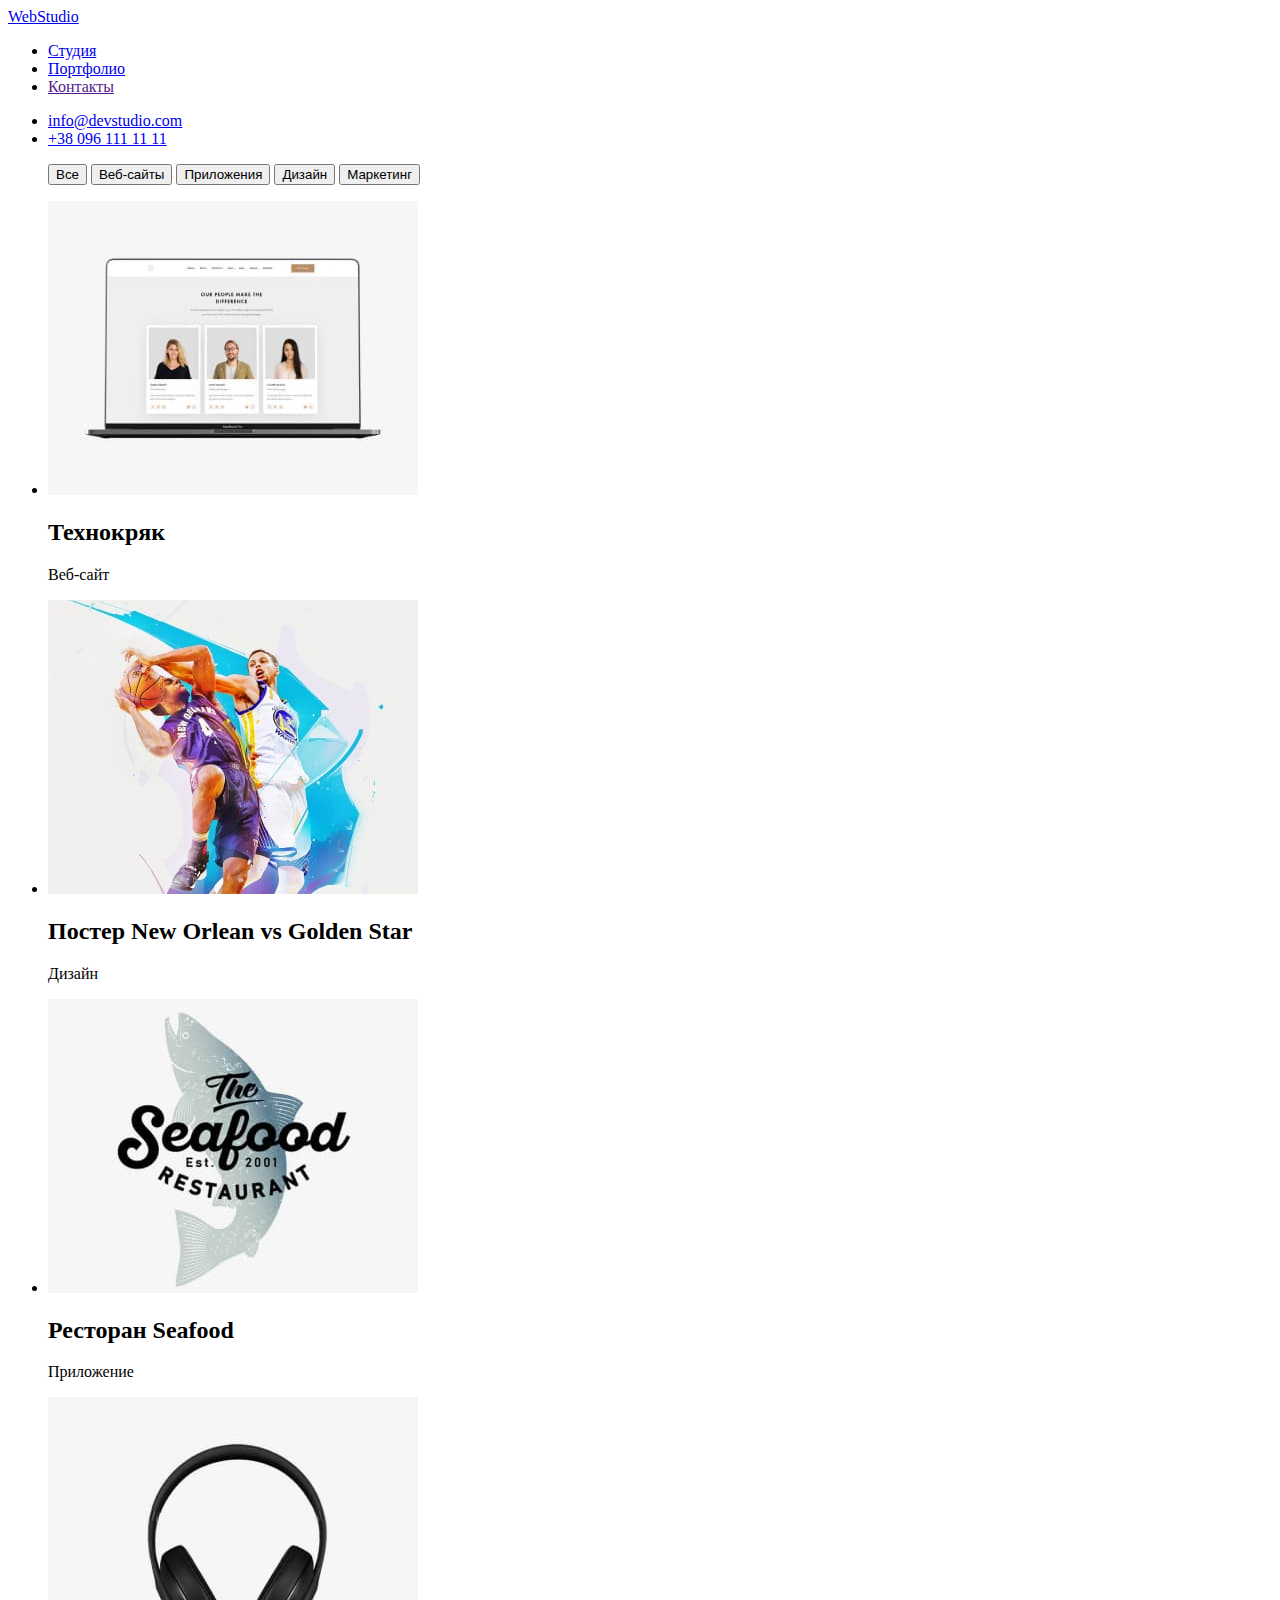
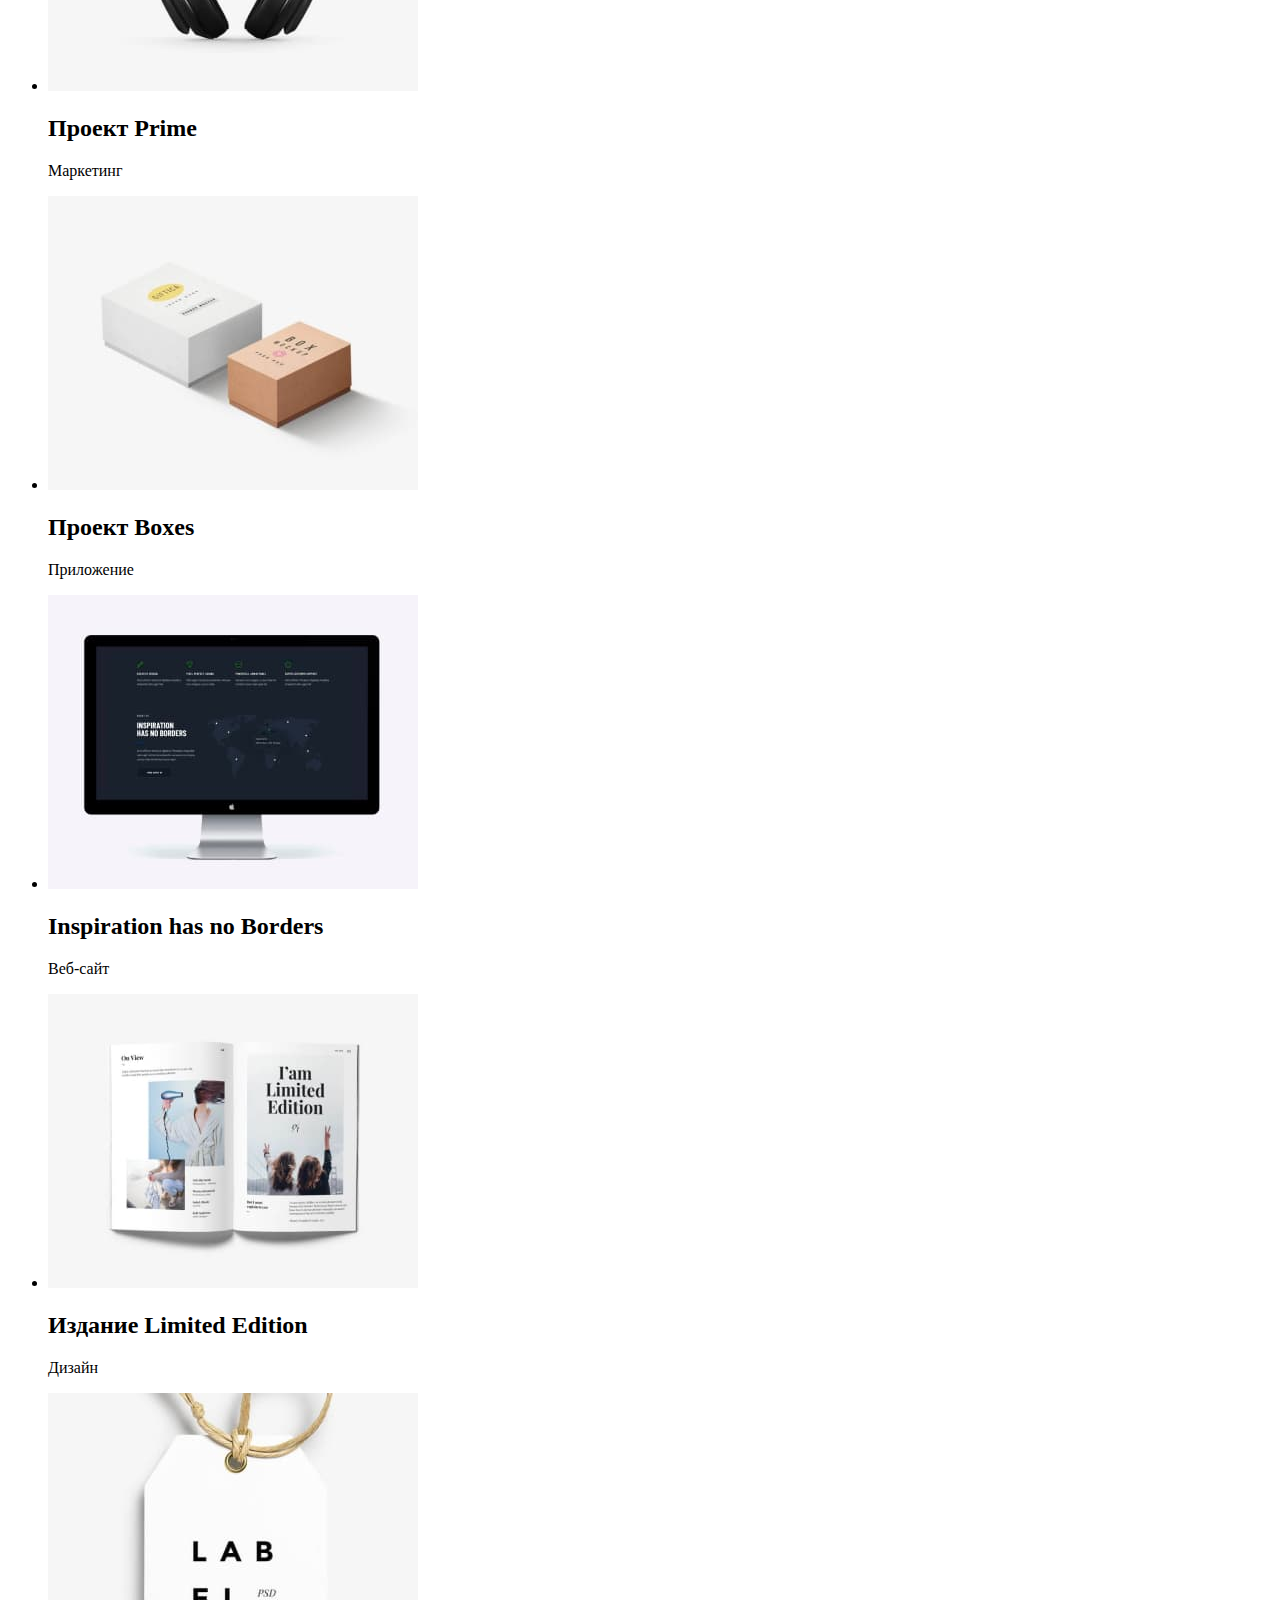
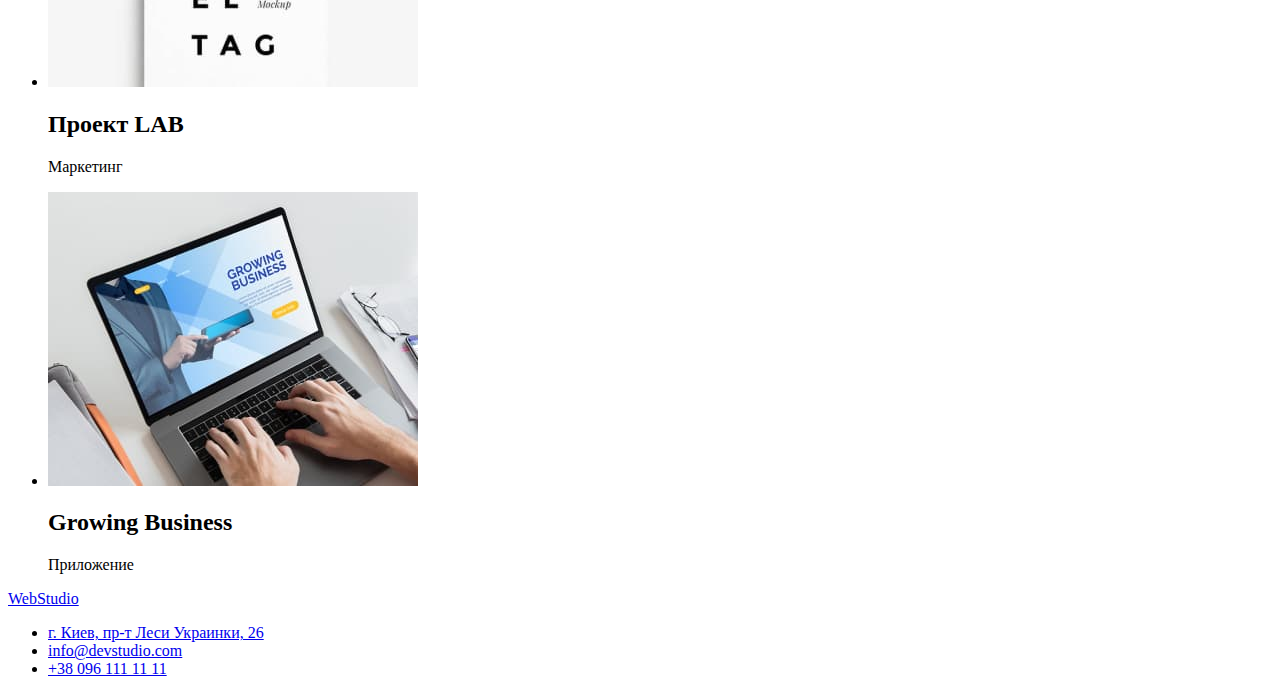
==== portfolio.html @ 332c8d3c "верстка сторінки Portfolio" ====
<!DOCTYPE html>
<html lang="ru">
  <head>
    <meta charset="UTF-8" />
    <meta http-equiv="X-UA-Compatible" content="IE=edge" />
    <meta name="viewport" content="width=device-width, initial-scale=1.0" />
    <title>Portfolio</title>
  </head>
  <body>
    <!--Шапка страницы-->
    <header>
      <nav>
        <a href="./index.html">WebStudio</a>
        <ul>
          <li><a href="./index.html">Студия</a></li>
          <li><a href="./portfolio.html">Портфолио</a></li>
          <li><a href="">Контакты</a></li>
        </ul>
      </nav>
      <ul>
        <li><a href="mailto:info@devstudio.com">info@devstudio.com</a></li>
        <li><a href="tel:+380961111111">+38 096 111 11 11</a></li>
      </ul>
    </header>
    <!--Уникаольний контент страницы-->

    <main>
      <section>
        <ul>
          <button type="button">Все</button>
          <button type="button">Веб-сайты</button>
          <button type="button">Приложения</button>
          <button type="button">Дизайн</button>
          <button type="button">Маркетинг</button>
        </ul>
      </section>
      <section>
        <h1 hidden>Наши работы</h1>
        <ul>
            <li>
                <img src="./images/examplework_1.jpg" alt="Открытый ноутбук" width="370">
                <h2>Технокряк</h2>
                <p>Веб-сайт</p>
            </li>
            <li>
                <img src="./images/examplework_2.jpg" alt="Два баскетболиста с мячом" width="370">
                <h2>Постер <span lang="en"> New Orlean vs Golden Star</span></h2>
                <p>Дизайн</p>
            </li>
            <li>
                <img src="./images/examplework_3.jpg" alt="Рыба и название ресторана" width="370">
                <h2>Ресторан <span lang="en">Seafood</span></h2>
                <p>Приложение</p>
            </li>
            <li>
                <img src="./images/examplework_4.jpg" alt="Наушники" width="370">
                <h2>Проект <span lang="en">Prime</span></h2>
                <p>Маркетинг</p>
            </li>
            <li>
                <img src="./images/examplework_5.jpg" alt="Две картонные коробки" width="370">
                <h2>Проект <span lang="en">Boxes</span></h2>
                <p>Приложение</p>
            </li>
            <li>
                <img src="./images/examplework_6.jpg" alt="Монитор" width="370">
                <h2 lang="en">Inspiration has no Borders</h2>
                <p>Веб-сайт</p>
            </li>
            <li>
                <img src="./images/examplework_7.jpg" alt="Развёрнутая книга" width="370">
                <h2>Издание <span lang="en"> Limited Edition</span></h2>
                <p>Дизайн</p>
            </li>
            <li>
                <img src="./images/examplework_8.jpg" alt="Бирка" width="370">
                <h2>Проект <span lang="en">LAB</span></h2>
                <p>Маркетинг</p>
            </li>
            <li>
                <img src="./images/examplework_9.jpg" alt="Руки на клавиатуре ноутбука">
                <h2 lang="en">Growing Business</h2>
                <p>Приложение</p>
            </li>
        </ul>
      </section>
    </main

    <!--Подвал страницы-->
    <footer>
      <a href="./index.html">WebStudio</a>
      <ul>
        <li>
          <a href="https://goo.gl/maps/DVqmVE1EjnWFbu6t8" target="_blank" rel="noopener noreferrer"
            >г. Киев, пр-т Леси Украинки, 26
          </a>
        </li>
        <li><a href="mailto:info@devstudio.com">info@devstudio.com</a></li>
        <li><a href="tel:+380961111111">+38 096 111 11 11</a></li>
      </ul>
    </footer>
  </body>
</html>
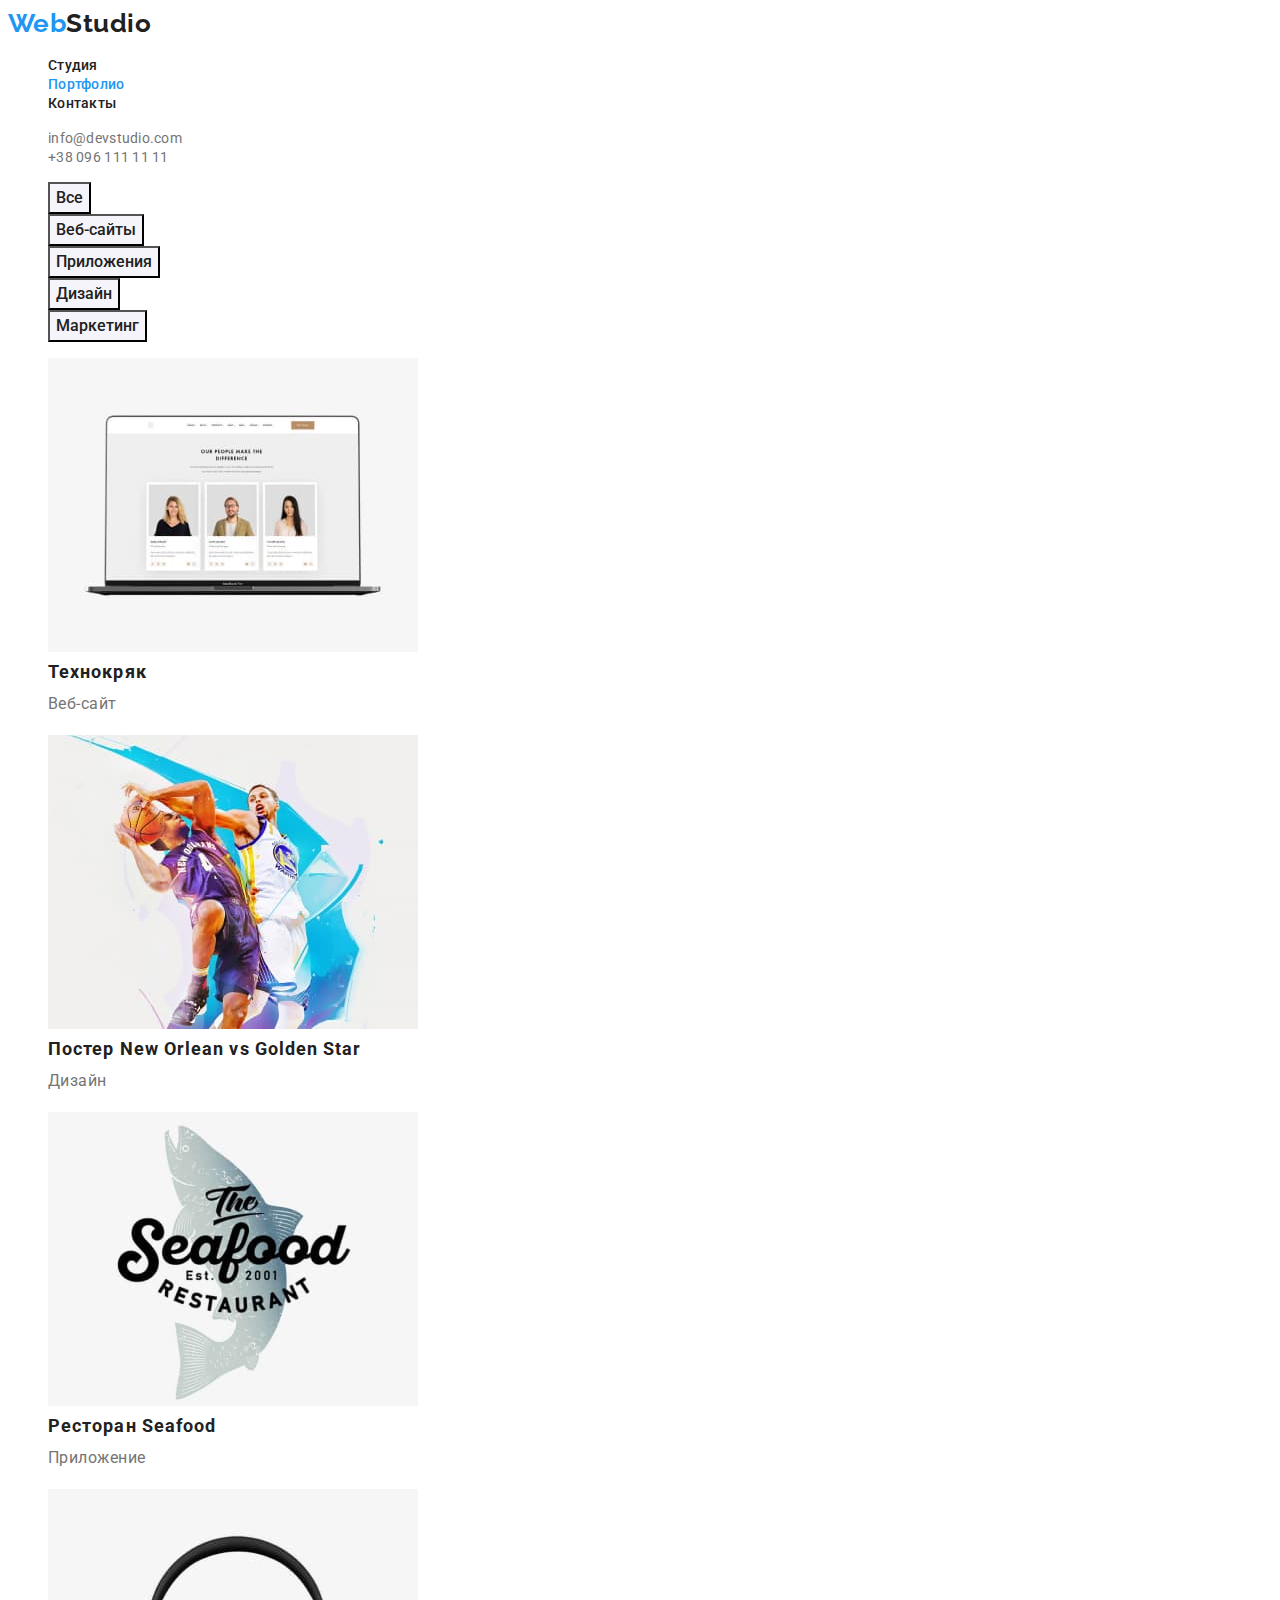
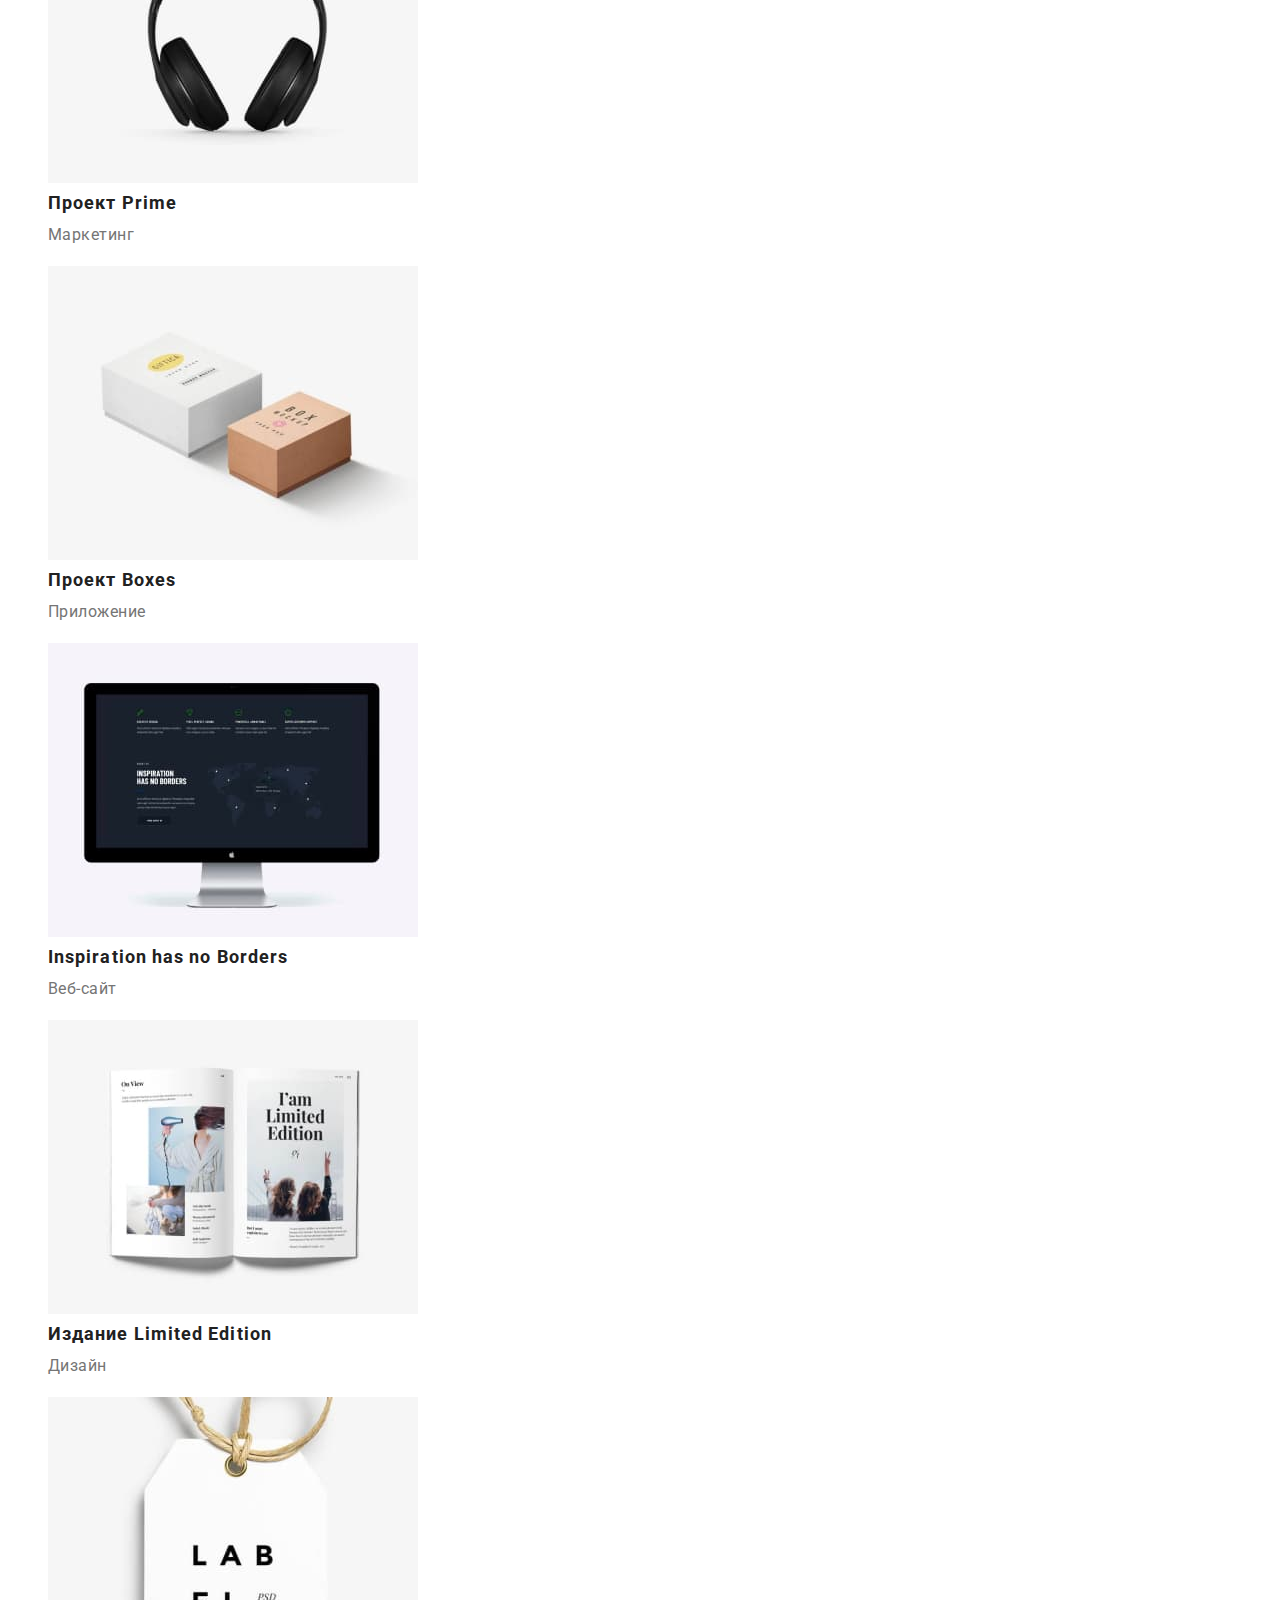
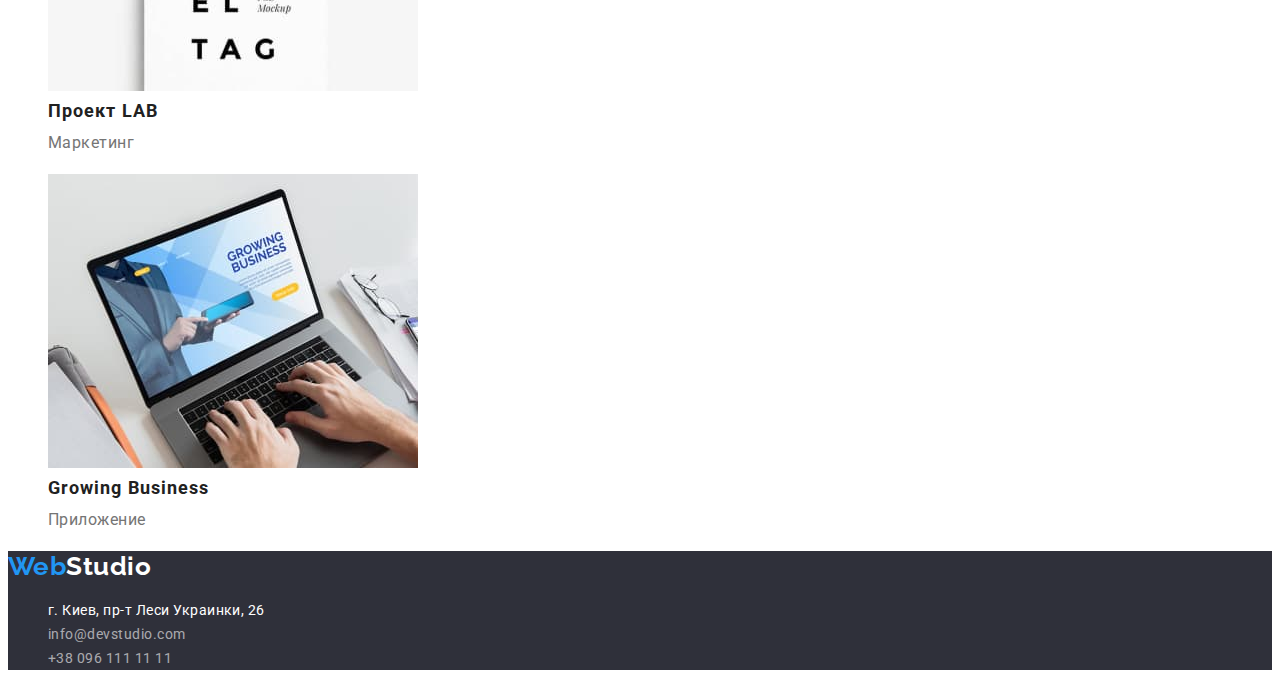
==== commit f4b5bd7f: "add css" ====
--- a/portfolio.html
+++ b/portfolio.html
@@ -5,98 +5,109 @@
     <meta http-equiv="X-UA-Compatible" content="IE=edge" />
     <meta name="viewport" content="width=device-width, initial-scale=1.0" />
     <title>Portfolio</title>
+
+    <link rel="preconnect" href="https://fonts.googleapis.com" />
+    <link rel="preconnect" href="https://fonts.gstatic.com" crossorigin />
+    <link
+      href="https://fonts.googleapis.com/css2?family=Raleway:wght@700&family=Roboto:wght@400;500;700;900&display=swap"
+      rel="stylesheet"
+    />
+
+    <link rel="stylesheet" href="./css/styles.css" />
   </head>
-  <body>
+  <body class="page">
     <!--Шапка страницы-->
     <header>
       <nav>
-        <a href="./index.html">WebStudio</a>
-        <ul>
-          <li><a href="./index.html">Студия</a></li>
-          <li><a href="./portfolio.html">Портфолио</a></li>
-          <li><a href="">Контакты</a></li>
+        <a href="./index.html" class="logo">Web<span class="logo-black">Studio</span></a>
+        <ul class="site-nav list">
+          <li><a href="./index.html" class="link">Студия</a></li>
+          <li><a href="./portfolio.html" class="link curret">Портфолио</a></li>
+          <li><a href="" class="link">Контакты</a></li>
         </ul>
       </nav>
-      <ul>
-        <li><a href="mailto:info@devstudio.com">info@devstudio.com</a></li>
-        <li><a href="tel:+380961111111">+38 096 111 11 11</a></li>
+      <ul class="contact-nav list">
+        <li><a href="mailto:info@devstudio.com" class="link">info@devstudio.com</a></li>
+        <li><a href="tel:+380961111111" class="link">+38 096 111 11 11</a></li>
       </ul>
     </header>
     <!--Уникаольний контент страницы-->
 
     <main>
-      <section>
-        <ul>
-          <button type="button">Все</button>
-          <button type="button">Веб-сайты</button>
-          <button type="button">Приложения</button>
-          <button type="button">Дизайн</button>
-          <button type="button">Маркетинг</button>
+      <section class="section">
+        <ul class="list">
+          <li><button type="button" class="portfolio-btn">Все</button></li>
+          <li><button type="button" class="portfolio-btn">Веб-сайты</button></li>
+          <li><button type="button" class="portfolio-btn">Приложения</button></li>
+          <li><button type="button" class="portfolio-btn">Дизайн</button></li>
+          <li><button type="button" class="portfolio-btn">Маркетинг</button></li>
+        </ul>
+        <h1 class="visually-hidden">Наши работы</h1>
+        <ul class="portfolio-list list">
+          <li>
+            <img src="./images/examplework_1.jpg" alt="Открытый ноутбук" width="370" />
+            <h2 class="title">Технокряк</h2>
+            <p class="text">Веб-сайт</p>
+          </li>
+          <li>
+            <img src="./images/examplework_2.jpg" alt="Два баскетболиста с мячом" width="370" />
+            <h2 class="title">Постер <span lang="en"> New Orlean vs Golden Star</span></h2>
+            <p class="text">Дизайн</p>
+          </li>
+          <li>
+            <img src="./images/examplework_3.jpg" alt="Рыба и название ресторана" width="370" />
+            <h2 class="title">Ресторан <span lang="en">Seafood</span></h2>
+            <p class="text">Приложение</p>
+          </li>
+          <li>
+            <img src="./images/examplework_4.jpg" alt="Наушники" width="370" />
+            <h2 class="title">Проект <span lang="en">Prime</span></h2>
+            <p class="text">Маркетинг</p>
+          </li>
+          <li>
+            <img src="./images/examplework_5.jpg" alt="Две картонные коробки" width="370" />
+            <h2 class="title">Проект <span lang="en">Boxes</span></h2>
+            <p class="text">Приложение</p>
+          </li>
+          <li>
+            <img src="./images/examplework_6.jpg" alt="Монитор" width="370" />
+            <h2 class="title" lang="en">Inspiration has no Borders</h2>
+            <p class="text">Веб-сайт</p>
+          </li>
+          <li>
+            <img src="./images/examplework_7.jpg" alt="Развёрнутая книга" width="370" />
+            <h2 class="title">Издание <span lang="en"> Limited Edition</span></h2>
+            <p class="text">Дизайн</p>
+          </li>
+          <li>
+            <img src="./images/examplework_8.jpg" alt="Бирка" width="370" />
+            <h2 class="title">Проект <span lang="en">LAB</span></h2>
+            <p class="text">Маркетинг</p>
+          </li>
+          <li>
+            <img src="./images/examplework_9.jpg" alt="Руки на клавиатуре ноутбука" />
+            <h2 class="title" lang="en">Growing Business</h2>
+            <p class="text">Приложение</p>
+          </li>
         </ul>
       </section>
-      <section>
-        <h1 hidden>Наши работы</h1>
-        <ul>
-            <li>
-                <img src="./images/examplework_1.jpg" alt="Открытый ноутбук" width="370">
-                <h2>Технокряк</h2>
-                <p>Веб-сайт</p>
-            </li>
-            <li>
-                <img src="./images/examplework_2.jpg" alt="Два баскетболиста с мячом" width="370">
-                <h2>Постер <span lang="en"> New Orlean vs Golden Star</span></h2>
-                <p>Дизайн</p>
-            </li>
-            <li>
-                <img src="./images/examplework_3.jpg" alt="Рыба и название ресторана" width="370">
-                <h2>Ресторан <span lang="en">Seafood</span></h2>
-                <p>Приложение</p>
-            </li>
-            <li>
-                <img src="./images/examplework_4.jpg" alt="Наушники" width="370">
-                <h2>Проект <span lang="en">Prime</span></h2>
-                <p>Маркетинг</p>
-            </li>
-            <li>
-                <img src="./images/examplework_5.jpg" alt="Две картонные коробки" width="370">
-                <h2>Проект <span lang="en">Boxes</span></h2>
-                <p>Приложение</p>
-            </li>
-            <li>
-                <img src="./images/examplework_6.jpg" alt="Монитор" width="370">
-                <h2 lang="en">Inspiration has no Borders</h2>
-                <p>Веб-сайт</p>
-            </li>
-            <li>
-                <img src="./images/examplework_7.jpg" alt="Развёрнутая книга" width="370">
-                <h2>Издание <span lang="en"> Limited Edition</span></h2>
-                <p>Дизайн</p>
-            </li>
-            <li>
-                <img src="./images/examplework_8.jpg" alt="Бирка" width="370">
-                <h2>Проект <span lang="en">LAB</span></h2>
-                <p>Маркетинг</p>
-            </li>
-            <li>
-                <img src="./images/examplework_9.jpg" alt="Руки на клавиатуре ноутбука">
-                <h2 lang="en">Growing Business</h2>
-                <p>Приложение</p>
-            </li>
-        </ul>
-      </section>
-    </main
+    </main>
 
     <!--Подвал страницы-->
-    <footer>
-      <a href="./index.html">WebStudio</a>
-      <ul>
+    <footer class="footer">
+      <a href="./index.html" class="logo">Web<span class="logo-white">Studio</span></a>
+      <ul class="footer-list list">
         <li>
-          <a href="https://goo.gl/maps/DVqmVE1EjnWFbu6t8" target="_blank" rel="noopener noreferrer"
+          <a
+            href="https://goo.gl/maps/DVqmVE1EjnWFbu6t8"
+            target="_blank"
+            rel="noopener noreferrer"
+            class="link adress"
             >г. Киев, пр-т Леси Украинки, 26
           </a>
         </li>
-        <li><a href="mailto:info@devstudio.com">info@devstudio.com</a></li>
-        <li><a href="tel:+380961111111">+38 096 111 11 11</a></li>
+        <li><a href="mailto:info@devstudio.com" class="link">info@devstudio.com</a></li>
+        <li><a href="tel:+380961111111" class="link">+38 096 111 11 11</a></li>
       </ul>
     </footer>
   </body>
--- a/css/styles.css
+++ b/css/styles.css
@@ -0,0 +1,225 @@
+/*основний колір тексту #757575 */
+/* додатковий колір тексту #212121 */
+/*білий колір заголовка #FFFFFF */
+/*акцент #2196F3*/
+/*колір фону #FFFFFF*/
+/*колір героя та футера #2F303A*/
+/*додатковий колір фону #E5E5E5*/
+/*колір фону секціі команда  #F5F4FA;*/
+/*колір номери і телефону в футері rgba(255, 255, 255, 0.6);*/
+
+
+/*приховування заголовка секції наши преимущества*/
+.visually-hidden {
+  position: absolute;
+  white-space: nowrap;
+  width: 1px;
+  height: 1px;
+  overflow: hidden;
+  border: 0;
+  padding: 0;
+  clip: rect(0 0 0 0);
+  clip-path: inset(50%);
+  margin: -1px;
+}
+
+/*призначення змінної*/
+:root {
+  --primary-text-color: #757575;
+  --title-text-color: #212121;
+  --brand-color: #2196f3;
+}
+
+/*стилізація всього документу*/
+.page {
+  color: var(--primary-text-color);
+  background-color: #FFFFFF;
+  font-family: 'Roboto', sans-serif;
+  letter-spacing: 0.03em;
+}
+
+/*прибирання крапок біля списку*/
+.list {
+  list-style: none;
+}
+
+/*стилізація логотипу*/
+.logo {
+  color:
+    var(--brand-color);
+  font-family: 'Raleway', sans-serif;
+  font-weight: 700;
+  font-size: 26px;
+  line-height: 1.19;
+  text-decoration: none;
+}
+
+/*стилизація чорної частини логотипу */
+.logo-black {
+  color: #212121;
+}
+
+/*стилізація навігації сайту*/
+.site-nav .link {
+  text-decoration: none;
+  color: #212121;
+  font-weight: 500;
+  font-size: 14px;
+  line-height: 1.14;
+  letter-spacing: 0.02em;
+}
+
+.site-nav .link:hover,
+.site-nav .link:focus {
+  color: var(--brand-color);
+}
+
+.site-nav .link.curret {
+  color: var(--brand-color);
+}
+
+/*стилізація навігаціі контактів*/
+.contact-nav .link {
+  color: #757575;
+  font-size: 14px;
+  line-height: 1.14;
+  letter-spacing: 0.02em;
+  text-decoration: none;
+}
+
+.contact-nav .link:hover,
+.contact-nav .link:focus {
+  color: var(--brand-color);
+}
+
+/*стилізація героя*/
+.hero {
+  background-color: #2f303a;
+}
+
+/*переводить текст заголовка героя в верхній регістр*/
+.hero-title {
+  color: #ffffff;
+  font-weight: 900;
+  font-size: 44px;
+  line-height: 1.36;
+  text-align: center;
+  letter-spacing: 0.06em;
+  text-transform: uppercase;
+}
+
+/*стилізація кнопки героя*/
+.btn-primery {
+  color: #FFFFFF;
+  background-color: var(--brand-color);
+  font-family: inherit;
+  font-weight: 700;
+  font-size: 16px;
+  line-height: 1.86;
+
+  display: flex;
+  align-items: center;
+  text-align: center;
+  letter-spacing: 0.06em;
+}
+
+/*стилізація секцій*/
+.section-title {
+  color: var(--title-text-color);
+  font-weight: 700;
+  font-size: 36px;
+  line-height: 1.17;
+  text-align: center;
+}
+
+/*стилізація секції з перевагами*/
+.feature-list .title {
+  color: var(--title-text-color);
+  font-weight: 700;
+  font-size: 14px;
+  line-height: 14px;
+  text-transform: uppercase;
+}
+
+.feature-list .text {
+  font-size: 14px;
+  line-height: 1.72px;
+}
+
+/*стилізація секції чим ми займаємося*/
+
+
+/*стилізація секції наша команда*/
+.team {background-color: #F5F4FA;}
+.team-list {background-color: #FFFFFF;}
+.team-list .title {
+  color: var(--title-text-color);
+   font-weight: 500;
+  font-size: 16px;
+  line-height: 1.19;
+  text-align: center;
+}
+.team-list .text {
+  font-size: 16px;
+  line-height: 1.19;
+  text-align: center;
+}
+
+/*cтилізація футера*/
+.footer {
+  background-color: #2F303A;
+}
+
+/*стилизація білої частини логотипу футера */
+.logo-white {
+  color: #FFFFFF;
+}
+
+/*стилізація контактів футера*/
+.footer-list .link {
+  color: rgba(255, 255, 255, 0.6);
+  
+  font-size: 14px;
+  line-height: 1.72;
+  text-decoration: none;
+}
+
+.footer-list .link.adress {
+  color: #FFFFFF;
+}
+
+.footer-list .link:hover,
+.footer-list .link:focus {
+  color: var(--brand-color);
+}
+
+/*стилізація portfolio.html*/
+.portfolio-list .title {
+  color: var(--title-text-color);
+  font-weight: 700;
+  font-size: 18px;
+  line-height: 2px;
+  letter-spacing: 0.06em;
+}
+
+/*стилізація кнопок портфоліо*/
+.portfolio-btn {
+  color: #212121;
+  background-color: #F5F4FA;
+  font-family: inherit;
+  font-weight: 500;
+  font-size: 16px;
+  line-height: 1.63;
+  text-align: center;
+}
+
+.portfolio-btn:hover,
+.portfolio-btn:focus {
+  color: #FFFFFF;
+  background-color: #2196f3;
+}
+
+.portfolio-list .text{
+  font-size: 16px;
+    line-height: 30px;
+}